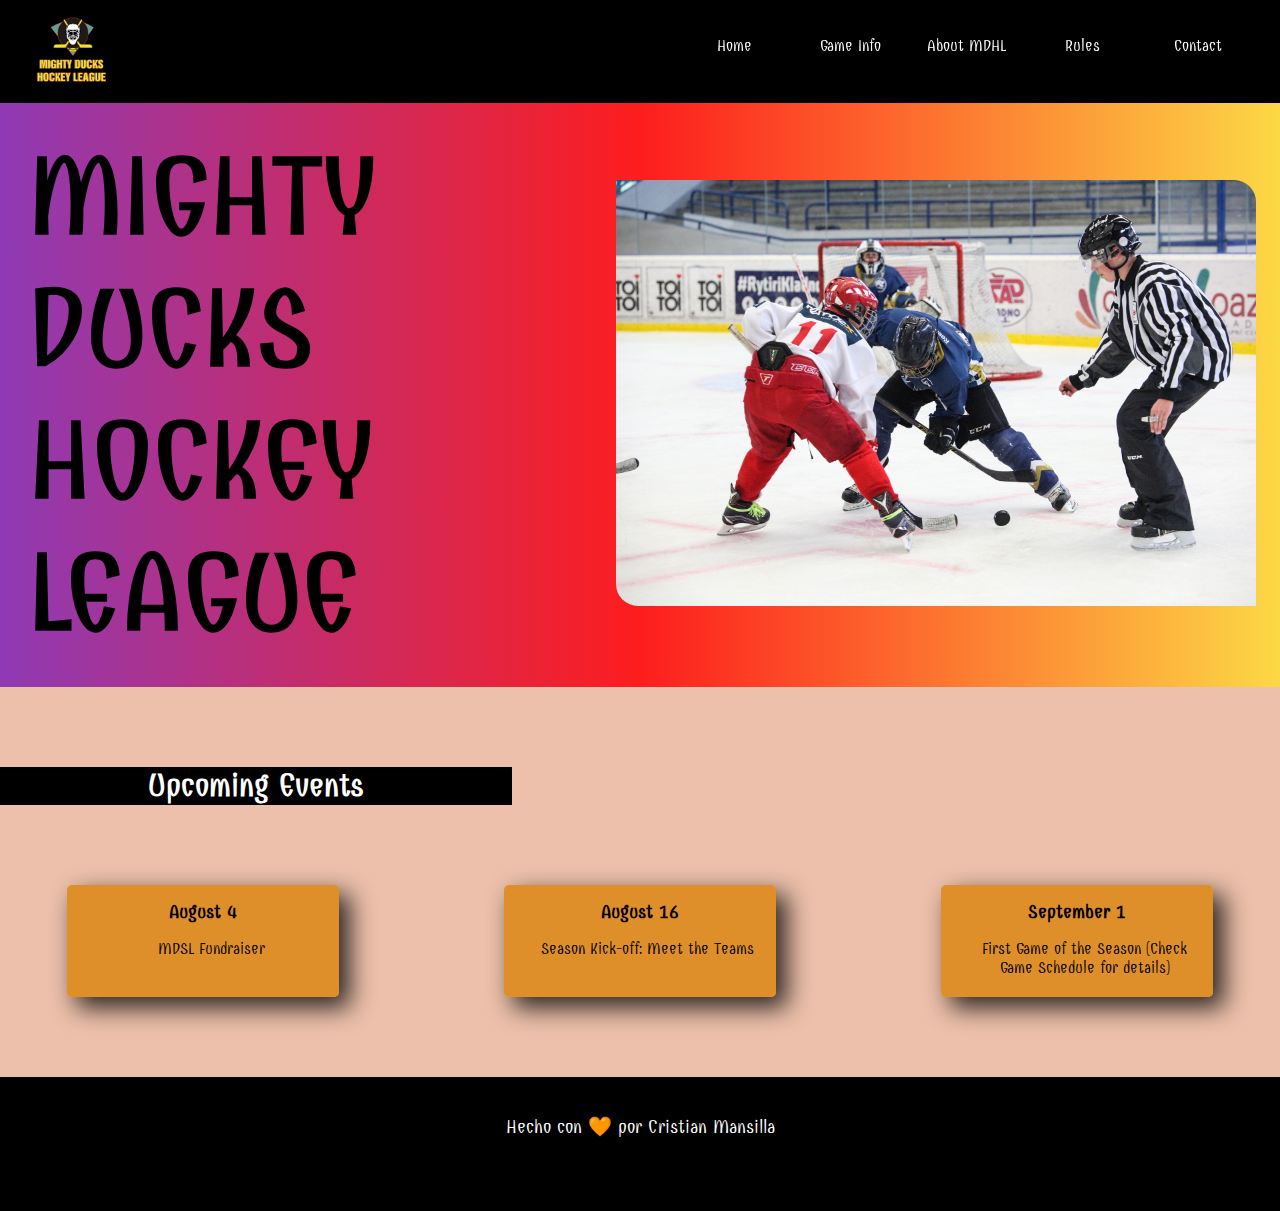
==== index.html @ d79e85c1 ":sparkles: Feat: Add pages Rules and Game Info" ====
<!DOCTYPE html>
<html lang="en">
<head>
    <meta charset="UTF-8">
    <meta http-equiv="X-UA-Compatible" content="IE=edge">
    <meta name="viewport" content="width=device-width, initial-scale=1.0">
    <link rel="icon" href="./assets/img/logoMD.png">
    <link rel="stylesheet" href="./assets/css/mdhl_3.css">
    <link rel="stylesheet" href="https://cdnjs.cloudflare.com/ajax/libs/font-awesome/6.2.0/css/all.min.css" integrity="sha512-xh6O/CkQoPOWDdYTDqeRdPCVd1SpvCA9XXcUnZS2FmJNp1coAFzvtCN9BmamE+4aHK8yyUHUSCcJHgXloTyT2A==" crossorigin="anonymous" referrerpolicy="no-referrer" />
    <title>MIGHTY DUCKS HOCKEY LEAGUE</title>
</head>

<body>
    <header class="container">
        <div class="logo">
            <img src="./assets/img/logoMightyDucks-01.png" alt="Logo de MDHL" class="logo">
        </div>
        
        <nav class="navbar">
            <a href="#">Home</a>
            <a href="./pages/game_info.html">Game Info</a>
            <a href="./pages/about.html">About MDHL</a>
            <a href="./pages/rules.html">Rules</a>
            <a href="./pages/contact.html">Contact</a>
        </nav>
    </header>

    <main class="info">
        <div class="hero">
            <div class="title">
                <h1>MIGHTY DUCKS HOCKEY LEAGUE</h1>
            </div>
            <div class="banner">
                <div class="img-container">
                    <img src="./assets/img/design1_image1.jpg" alt="Banner MDHL" class="imgBanner">
                </div>
            </div>
        </div>

        <section class="sec-1">
            <div class="container-subtitle">
                <div class="subtitle">
                    <h2>Upcoming Events</h2>
                </div>
            </div>
    
            <div class="events">
                <dl class="lista">
                    <div class="card">
                        <dt class="term">August 4</dt> 
                        <dd class="definicion_evento">MDSL Fundraiser</dd>
                    </div>
                    
                    <div class="card">
                        <dt class="term">August 16</dt> 
                        <dd class="definicion_evento">Season Kick-off: Meet the Teams</dd>
                    </div>
    
                    <div class="card">
                        <dt class="term">September 1</dt> 
                        <dd class="definicion_evento">First Game of the Season (Check Game Schedule for details)</dd>
                    </div>     
                </dl>
            </div>
        </section>
    </main>

    <footer>
        <p>Hecho con 🧡 por Cristian Mansilla</p>
        <div class="redesContacto">
            <a href="https://github.com/CristianMansilla" target="_blank"><i class="fa-brands fa-github"></i></a>
            <a href="https://www.facebook.com/BocaJuniors/" target="_blank"><i class="fa-brands fa-facebook"></i></a>
            <a href="https://www.instagram.com/bocajrsoficial/" target="_blank"><i class="fa-brands fa-instagram"></i></a>
            <a href="https://twitter.com/BocaJrsOficial" target="_blank"><i class="fa-brands fa-twitter"></i></a>
        </div>
    </footer>
</body>
</html>
---- assets/css/mdhl_3.css ----
@import url('https://fonts.googleapis.com/css2?family=Combo&display=swap');

:root{
    --font: 'Combo', cursive;
    --brown: #211915;
    --black: black;
    --yellow: #eac42e;
    --violet: #8f3ab4;
}

*{
    margin: 0;
    padding: 0;
    box-sizing: border-box;
}

body{
    max-width: 100vw;
    /* min-height: 100vh; */
    font-family: var(--font);
    background-color: var(--black);
}

a{
    text-decoration: none;
    color: white;
}

a:hover{
    color: rgba(221, 134, 20, 0.85);
}

a:active{
    color: rgb(17,164,184);
}


/*? Header */
/** General para todas las páginas **/
.container{
    padding: 0.5em 2em;
    display: flex;
    background-color: rgba(0, 0, 0, 0.705);
    justify-content: space-between;
    position: sticky;
    top: 0;
    width: 100%;
}

.navbar{
    display: flex;
    flex-direction: row;
    justify-content: center;
    align-items: center;
    gap: 1em;
    padding-left: 0.5em;
    /* box-shadow: 0 0 3px 3px #1a1a1a */
}

.navbar a{
    color: white;
    width: 100px;
    height: 30px;
    text-align: center;
    border-radius: 2px;
}

.navbar a:hover{
    border-bottom: 1px solid red;
}

.navbar a:focus{
    color:var(--yellow);
}
/*? Fin Header */


/*? Main */
/** General **/
.hero, .hero-contact, .rules{
    background: var(--violet);
    background: linear-gradient(90deg, rgba(143,58,180,1) 0%, rgba(253,29,29,1) 50%, rgba(252,216,69,1) 100%);
    width: 100%;
    /* min-height: 100vh; */
    display: flex;
    justify-content: space-around;
    align-items: center;
    gap: 10px;
}

.title{
    font-size: 3.5em;
    padding: 0.5em;
}

.img-container img{
    width: 41em;
    border-bottom-left-radius: 30px;
    border-top-right-radius: 30px;
    padding: 0.5em;
    margin: 1em;
}

.logo img{
    width: 80px;
}

.sec-1{
    background-color: #ecc0aa;
    padding: 5em 0;
}

.sec-1_1{
    background: var(--violet);
    background: linear-gradient(90deg, rgba(143,58,180,1) 0%, rgba(253,29,29,1) 50%, rgba(252,216,69,1) 100%);
}

.container-subtitle{
    max-height: 5em;
    text-align: center;
    margin-bottom: 5em;
}

.subtitle{
    width: 40%;
    background-color: black;
}

.subtitle h2{
    font-size: 2em;
    color: white;
}

/** Index **/
.card{
    background-color: rgba(221, 134, 20, 0.85);
    width: 17em;
    height: 7em;
    padding: 1em;
    border-radius: 5px;
    box-shadow: 10px 10px 24px 1px rgba(0,0,0,0.8);
}

.term{
    font-weight: bold;
    font-size: 1.2em;
}

/** Game Info **/
.tabla{
    padding: 2em;
    color: white;
}

.tabla-head{
    display: flex;
    flex-direction: column;
    gap: 1em;
    margin-bottom: 2em;
}

.tabla-head h2{
    text-align: center;
    font-size: 2em;
}

.tabla-head p{
    text-decoration: underline;
}

.tabla>table{
    background-color: white;
    border-radius: 3px;
    border-collapse: collapse; /* Elimina el espacio de relleno entre celdas */
    margin: auto;
    max-width: 600px;
    width: 100%;
    box-shadow: 0px 5px 10px rgba(0,0,0,0.1);
    margin-bottom: 3em;
}

.table-title>th{
    color: #d5dde5;
    background-color: #1b1e24;
    border-bottom: 4px solid #9ea7af;
    border-right: 1px solid #343a45;
    font-size: 1.2em;
    padding: 1.3em;
    text-align: center;
    text-shadow: 0 1px 1px rgba(12, 174, 155, 0.3);
    /* vertical-align: middle; */
}

.table-title>th:first-child{
    border-top-left-radius: 3px;
}

.table-title>th:last-child{
    border-top-right-radius: 3px;
    border-right: none;
}

tr{
    /* border-top: 1px solid #c1c3d1; */
    border-bottom: 1px solid #c1c3d1;
    color: #666b85;
    text-shadow: 0 1px 1px rgba(256,256,256,0.1);
}

tr:hover>td{
    background-color: #4e5066;
    color: white;
    /* border-top: 1px solid #22262e; */
}

tr:first-child{
    border-top: none;
}

tr:last-child{
    border-bottom: none;
}

/* Bordes bottom redondeados en la última fila */
tr:last-child>td:first-child{
    border-bottom-left-radius: 3px;
}

tr:last-child>td:last-child{
    border-bottom-right-radius: 3px;
}

td{
    background-color: white;
    padding: 20px;
    text-align: left;
    /* vertical-align: middle; */
    font-size: 1.1em;
    text-shadow: -1px -1px 1px rgba(0,0,0,0.1);
    border-right: 1px solid #c1c3d1;
}

.table-date{
    text-align: center;
}

.tabla h4{
    display: inline;
}

.tabla-info{
    display: flex;
    flex-direction: column;
    gap: 0.5em;
}

.gamesInfo-contact{
    margin-top: 2em;
    width: 39%;
}

.gi-contact{
    display: flex;
    justify-content: space-between;
}

.tabla>p{
    margin-bottom: 1em;
}

.gi-contact>div>p{
    margin-bottom: 1em;
}

/** About MDHL **/
.banner{
    display: flex;
    justify-content: space-between;
    align-items: center;
    width: 70%;
}

.banner i{
    font-size: 3em;
}

.lista{
    text-align: center;
    display: flex;
    justify-content: space-around;
    align-items: flex-start;
    gap: 30px;
}

.container-list{
    width: 20em;
    height: 20em;
    padding: 1em;
    background-color: var(--violet);
    border-radius: 5px;
    box-shadow: 10px 10px 24px 1px rgba(0,0,0,0.8);
    color: white;
}

.definicion_evento{
    margin-top: 1em;
    margin-bottom: 1.5em;
    padding-left: 1em;
}

.termino{
    font-weight: bold;
    margin-bottom: 2em;
    font-size: 1.5em;
}

.sangria{
    padding-left: 1em;
}

.definicion{
    margin-bottom: 1.5em;
}

/** Rules **/
.rules{
    flex-direction: column;
    font-size: 1.2em;
    padding: 5em;
    color: white;
    text-align: justify;
}

.encabezado{
    display: flex;
    flex-direction: column;
    align-items: center;
    gap: 0.2em;
    margin-bottom: 2em;
    border: 2px solid black;
    border-radius: 8px;
    padding: 2em;
    font-size: 1.5em;
}

.container-section{
    display: flex;
    flex-direction: column;
    gap: 2em;
}

.container-section > section > h2{
    margin-bottom: 1em;
}

.sportsmanship>.rules-card>p{
    text-indent: 2em;
}

.lista-letras{
    list-style-type: lower-latin;
    padding-left: 1em;
}

.rules-card{
    background-color: #211915;
    padding: 2em;
    box-shadow: 18px 16px 0px -3px rgba(0,255,255,0.67);
    display: flex;
    flex-direction: column;
    justify-content: center;
}

.rules-card>h3{
    margin-bottom: 1em;
}

.regulations>ol{
    padding-left: 3em;
    display: flex;
    flex-direction: column;
    gap: 3em;
}

.regulations>ol>li::marker{
    font-weight: bold;
    font-size: 3em;
    color: aqua;
}

.regulations>ol>li>h3{
    display: inline;
}

.plays>.rules-card>p{
    text-indent: 2em;
}

.plays>.rules-card>ul{
    padding-left: 4em;
}
.plays>.rules-card>ul>li{
    list-style-type: circle;
}

/** Contact **/
.hero-contact{
    min-height: 100vh;
    justify-content: flex-start;
    align-items: center;
    padding: 1em;
}

.contact{
    color: white;
}

.icon{
    color: #daea2e;
}

.contact-tel:hover, .contact-mail:hover{
    color: aqua;
}

.mail{
    margin: 1em 0;
}

.subtitle-contact{
    width: 45%;
    background-color: black;
}

.subtitle-contact h2{
    margin-bottom: 1em;
    font-size: 5em;
    color: white;
}

.contact p{
    font-size: 2em;
}
/*? Fin Main */

/*? Footer */
footer{
    height: 7em;
    background-color: rgba(0, 0, 0, 0.906);
    color: white;
    padding: 2em;
    text-align: center;
    font-size: 1.2em;
}

.redesContacto{
    color: white;
    margin-top: 1em;
    display: flex;
    flex-direction: row;
    justify-content: center;
    align-items: center;
    gap: 2em;
}
/*? Fin Footer */
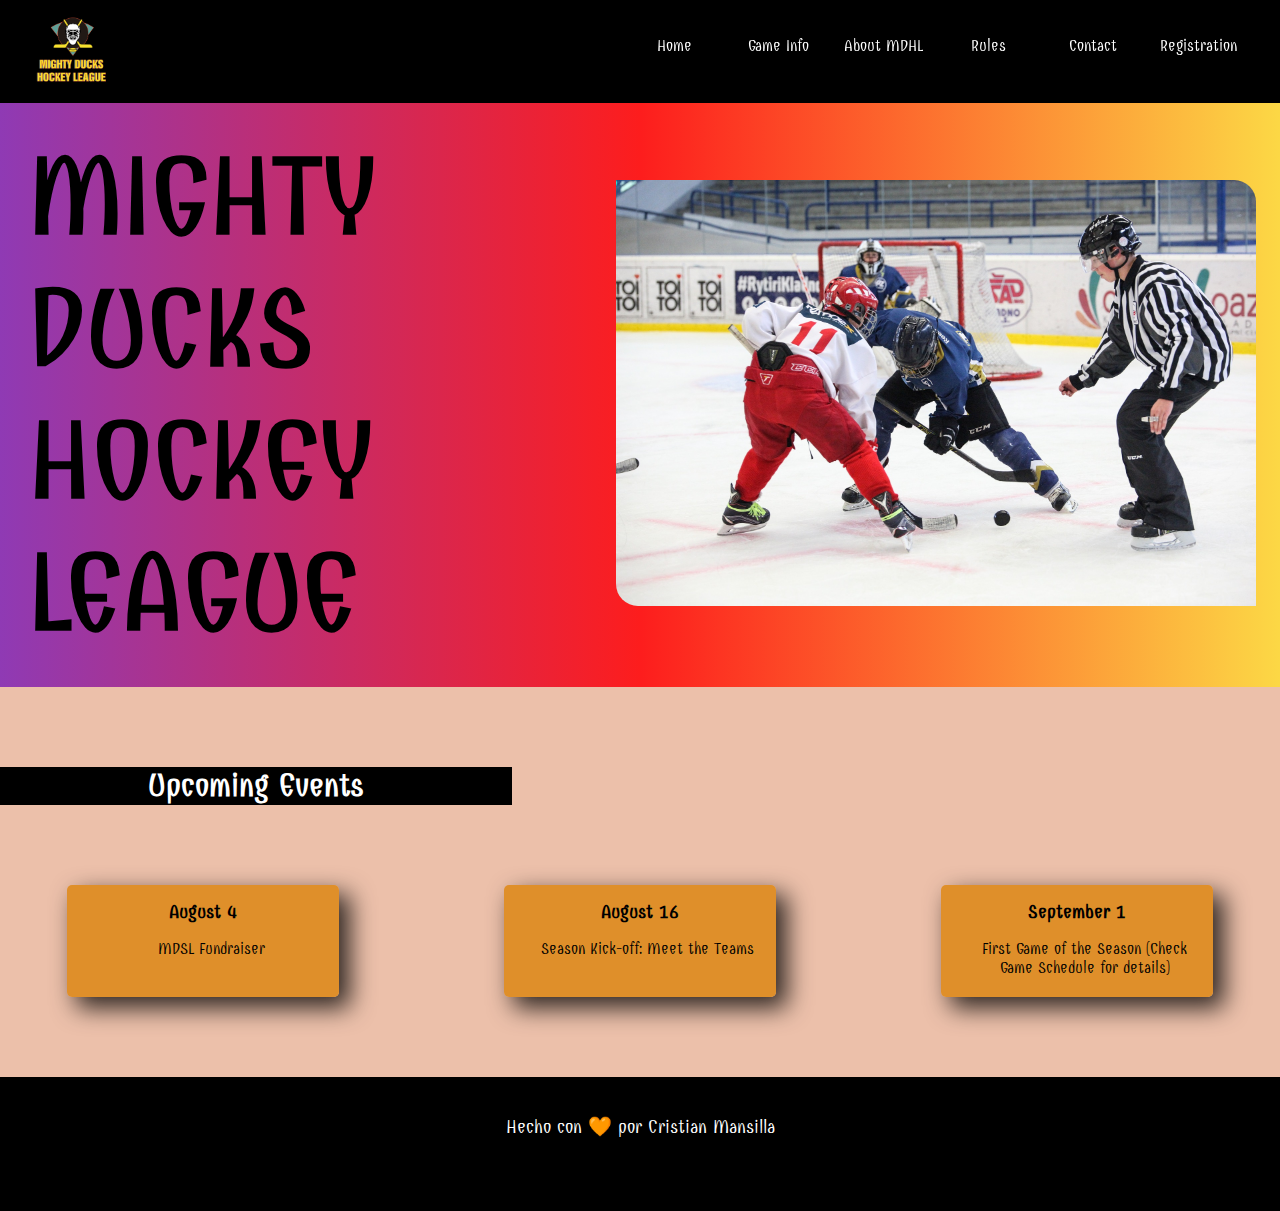
==== commit 358d2a71: ":sparkles: Feat: Add new page and maps in game_info" ====
--- a/index.html
+++ b/index.html
@@ -22,6 +22,7 @@
             <a href="./pages/about.html">About MDHL</a>
             <a href="./pages/rules.html">Rules</a>
             <a href="./pages/contact.html">Contact</a>
+            <a href="./pages/registration.html">Registration</a>
         </nav>
     </header>
 
--- a/assets/css/mdhl_3.css
+++ b/assets/css/mdhl_3.css
@@ -52,7 +52,7 @@
     flex-direction: row;
     justify-content: center;
     align-items: center;
-    gap: 1em;
+    gap: 0.3em;
     padding-left: 0.5em;
     /* box-shadow: 0 0 3px 3px #1a1a1a */
 }
@@ -204,13 +204,17 @@
     /* border-top: 1px solid #c1c3d1; */
     border-bottom: 1px solid #c1c3d1;
     color: #666b85;
-    text-shadow: 0 1px 1px rgba(256,256,256,0.1);
-}
-
-tr:hover>td{
+    /* text-shadow: 0 1px 1px rgba(256,256,256,0.1); */
+}
+
+td>a{
+    color: #666b85;
+}
+
+tr:hover>td,
+tr:hover>td>a{
     background-color: #4e5066;
     color: white;
-    /* border-top: 1px solid #22262e; */
 }
 
 tr:first-child{
@@ -234,7 +238,6 @@
     background-color: white;
     padding: 20px;
     text-align: left;
-    /* vertical-align: middle; */
     font-size: 1.1em;
     text-shadow: -1px -1px 1px rgba(0,0,0,0.1);
     border-right: 1px solid #c1c3d1;
@@ -244,14 +247,8 @@
     text-align: center;
 }
 
-.tabla h4{
-    display: inline;
-}
-
 .tabla-info{
-    display: flex;
-    flex-direction: column;
-    gap: 0.5em;
+    font-weight: bold;
 }
 
 .gamesInfo-contact{
@@ -264,12 +261,96 @@
     justify-content: space-between;
 }
 
+.gi-contact>div{
+    margin-top: 0.7em;
+}
+
 .tabla>p{
     margin-bottom: 1em;
 }
 
 .gi-contact>div>p{
     margin-bottom: 1em;
+}
+
+/* Maps */
+.modal{
+    position: fixed;
+    /* Para que ocupe toda la pantalla */
+    top: 0;
+    bottom: 0;
+    left: 0;
+    right: 0;
+    background-color: rgba(51, 51, 51, 0.765);
+    display: flex;
+    
+    /* Custom Properties */
+    --opacity: 0;
+    --pointer: none;
+
+    /* Inicalmente no se ve */
+    opacity: var(--opacity);
+    pointer-events: var(--pointer);
+    transition: opacity .5s;
+}
+
+.modal:target{
+    --opacity: 1;
+    --pointer: unset;
+}
+/* nombreAnimacion - duración - retardo */
+.modal:target .modal-container{
+    animation: show 1s .5s backwards;
+}
+
+@keyframes show{
+    0%{
+        transform: translateY(-150vh);
+    }
+
+    /* Si se omite el 100% toma su valor original */
+    /* 100%{
+        transform: translateY(0);
+    } */
+}
+
+.modal-container{
+    margin: auto;
+    background-color: #fff;
+    width: 90%;
+    max-width: 600px;
+    max-height: 90%;
+    overflow: hidden;
+    text-align: center;
+    padding: 2.5em 1.5em;
+    border-radius: 1em;
+}
+
+figure>iframe{
+    width: 100%;
+    height: 300px;
+    display: block;
+    margin-bottom: 1.5em;
+}
+
+/* Animación para que aparezca el mapa */
+.modal:target figure>iframe{
+    animation: scale .5s 1.5s backwards;
+}
+
+@keyframes scale{
+    0%{
+        transform: scale(0);
+    }
+}
+
+.modal-container>a{
+    display: inline-block;
+    background-color: #f23708;
+    color: white;
+    padding: 1em 2em;
+    border-radius: 0.4em;
+    cursor: pointer;
 }
 
 /** About MDHL **/
@@ -359,7 +440,8 @@
 
 .lista-letras{
     list-style-type: lower-latin;
-    padding-left: 1em;
+    /* padding-left: 1em; */
+    list-style-position: inside;
 }
 
 .rules-card{
@@ -441,6 +523,289 @@
 .contact p{
     font-size: 2em;
 }
+
+/** Registration **/
+input[type="radio"],
+input[type="checkbox"]{
+    cursor: pointer;
+}
+
+.info{
+    display: flex;
+    flex-direction: column;
+}
+.registration{
+    width: 70%;
+    background-color: #1b1e24b9;
+    /* background: var(--violet); */
+    /* background: linear-gradient(90deg, rgba(143,58,180,1) 0%, rgba(253,29,29,1) 50%, rgba(252,216,69,1) 100%); */
+    box-shadow: 0 1em 1em rgba(0, 0, 0, 0.2);
+    color: white;
+    margin: 2em auto;
+    padding: 2em;
+    border-radius: 8px;
+}
+
+.registration>h2{
+    font-size: 2em;
+    text-align: center;
+    margin-bottom: 1em;
+}
+
+.registration h3{
+    font-size: 0.95em;
+}
+
+.private-info{
+    display: grid;
+    grid-template-columns: repeat(2, 1fr);
+    grid-gap: 0.5em;
+    margin-bottom: 2em;
+}
+
+/* Para que no me muestre el warning en el comprobador de HTML */
+.private-info>h2{
+    display: none;
+}
+
+.private-info input{
+    flex-grow: 1;
+    margin-left: 0.4em;
+    border: none;
+    background-color: transparent;
+    border: 1.2px solid #35c7e4;
+    outline: none;
+    color: white;
+    border-radius: 5px;
+}
+
+.private-info input:hover{
+    background-color:rgb(42, 52, 71);
+}
+
+/* display: flex, para que me permita aplicar flex-grow a los input */
+.name{
+    grid-column: 1;
+    grid-row: 1;
+    display: flex;
+}
+
+.last-name{
+    grid-column: 2;
+    grid-row: 1;
+    display: flex;
+}
+
+.address{
+    grid-column: 1/3;
+    grid-row: 2;
+    display: flex;
+}
+
+.city{
+    grid-column: 1;
+    grid-row: 3;
+    display: flex;
+}
+
+.zip-code{
+    grid-column: 2;
+    grid-row: 3;
+    display: flex;
+}
+
+.birthDate{
+    grid-column: 1;
+    grid-row: 4;
+    display: flex;
+}
+
+.birthDate input{
+    text-align: center;
+}
+
+.gender{
+    grid-column: 2;
+    grid-row: 4;
+}
+
+.grade{
+    grid-column: 1/3;
+    grid-row: 5;
+}
+
+/* Selecciono el label "Pre-School" */
+.grade>label:nth-of-type(2){
+    margin-left: 0.4em;
+}
+
+.closest-school{
+    display: grid;
+    grid-template-columns: repeat(2, 1fr);
+    margin-bottom: 2em;
+}
+
+.closest-school>h3:first-child{
+    grid-column: 1/3;
+    grid-row: 1;
+    margin-bottom: 0.7em;
+}
+
+.closest-school>h3:nth-of-type(2){
+    grid-column: 1/3;
+    grid-row: 2;
+    margin-bottom: 0.7em;
+}
+
+.closest-school>select{
+    border: none;
+    background-color: transparent;
+    border: 1.2px solid #35c7e4;
+    outline: none;
+    color: white;
+    border-radius: 5px;
+    cursor: pointer;
+    /* appearance: none; */
+}
+
+.closest-school>select>option{
+    background-color:#1b1e24bd;
+}
+
+.position-play{
+    display: grid;
+    grid-template-columns: repeat(2, 1fr);
+    margin-bottom: 2em;
+}
+
+.position-play>h3{
+    grid-column: 1/3;
+    grid-row: 1;
+    margin-bottom: 0.7em;
+}
+
+.column1-positionPlay{
+    grid-column: 1;
+    grid-row: 2;
+    display: grid;
+    justify-items: start;
+    grid-template-columns: 1em 1fr;
+    grid-auto-rows: minmax(1em, auto);
+    width: 60%;
+}
+
+.column2-positionPlay{
+    grid-column: 2;
+    grid-row: 2;
+    display: grid;
+    justify-items: start;
+    grid-template-columns: 1em 1fr;
+    grid-auto-rows: minmax(1em, auto);
+    width: 60%;
+    margin-left: -13em;
+}
+
+.uniform-size{
+    display: grid;
+    grid-template-columns: repeat(2, 1fr);
+    margin-bottom: 2em;
+}
+
+.uniform-size>h3{
+    grid-column: 1/3;
+    grid-row: 1;
+    margin-bottom: 0.7em;
+}
+
+.column1-uniformSize{
+    grid-column: 1;
+    grid-row: 2;
+    display: grid;
+    justify-items: start;
+    grid-template-columns: 1em 1fr;
+    width: 60%;
+}
+
+.column2-uniformSize{
+    grid-column: 2;
+    grid-row: 2;
+    display: grid;
+    justify-items: start;
+    grid-template-columns: 1em 1fr;
+    grid-auto-rows: minmax(1px, 1.2em);
+    width: 60%;
+    margin-left: -10.5em;
+}
+
+.permission-play>h3{
+    margin-bottom: 0.7em;
+}
+
+.permission-play>p{
+    text-align: justify;
+}
+
+.signature,
+.date{
+    margin-top: 1em;
+}
+
+.permission-play input{
+    flex-grow: 1;
+    margin-left: 0.4em;
+    border: none;
+    background-color: transparent;
+    border: 1.2px solid #35c7e4;
+    outline: none;
+    color: white;
+    border-radius: 5px;
+}
+
+.permission-play input:hover{
+    background-color:rgb(42, 52, 71);
+}
+
+.signature input{
+    width: 28em;
+}
+
+.date input{
+    text-align: center;
+}
+
+/* Alinear boton al centro */
+form{
+    display: flex;
+    flex-direction: column;
+}
+
+.submit{
+    width: 12em;
+    margin: 0 auto;
+    margin-top: 1em;
+    padding: 0.6em;
+    border: none;
+    border-radius: 8px;
+    background-color: #1547aa;
+    border: 1px solid #1547aa;
+    color: white;
+    cursor: pointer;
+}
+
+.submit:hover{
+    background-color: #345495c4;
+}
+
+.submit:active{
+    background-color: #35c7e4;
+}
+
+/* Custom del icono de calendario en el input de tipo date */
+::-webkit-calendar-picker-indicator{
+    background-color: rgba(255, 255, 255, 0.886);
+    border-radius: 5px;
+    cursor: pointer;
+}
 /*? Fin Main */
 
 /*? Footer */
